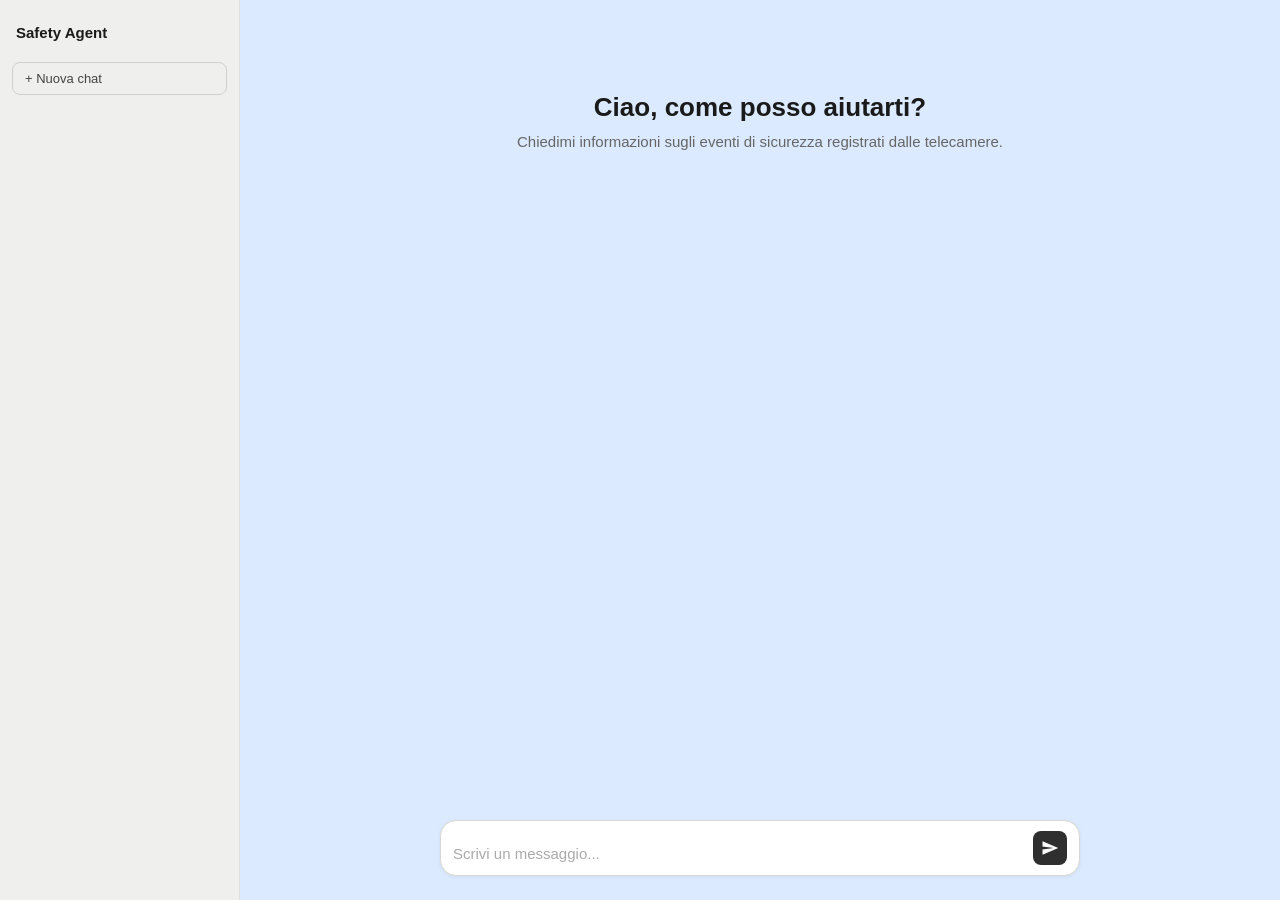
==== ui/index.html @ 49aa1d88 "Add tests for MCP server and token budget evaluation; implement UI for chat interaction - Created `t" ====
<!DOCTYPE html>
<html lang="it">
<head>
  <meta charset="UTF-8" />
  <meta name="viewport" content="width=device-width, initial-scale=1.0" />
  <title>Safety Agent</title>
  <link rel="stylesheet" href="style.css" />
</head>
<body>
  <div class="layout">
    <aside class="sidebar">
      <div class="sidebar-header">
        <span class="logo">Safety Agent</span>
      </div>
      <button class="new-chat-btn" id="newChatBtn">+ Nuova chat</button>
    </aside>

    <main class="chat-area">
      <div class="messages" id="messages">
        <div class="welcome">
          <h2>Ciao, come posso aiutarti?</h2>
          <p>Chiedimi informazioni sugli eventi di sicurezza registrati dalle telecamere.</p>
        </div>
      </div>

      <div class="input-area">
        <div class="input-wrapper">
          <textarea
            id="userInput"
            placeholder="Scrivi un messaggio..."
            rows="1"
          ></textarea>
          <button id="sendBtn" aria-label="Invia">
            <svg xmlns="http://www.w3.org/2000/svg" viewBox="0 0 24 24" fill="currentColor" width="18" height="18">
              <path d="M2.01 21L23 12 2.01 3 2 10l15 2-15 2z"/>
            </svg>
          </button>
        </div>
      </div>
    </main>
  </div>

  <script src="chat.js"></script>
</body>
</html>
---- ui/style.css ----
*, *::before, *::after { box-sizing: border-box; margin: 0; padding: 0; }

body {
  font-family: -apple-system, BlinkMacSystemFont, "Segoe UI", sans-serif;
  background: #dbeafe;
  color: #1a1a1a;
  height: 100vh;
  overflow: hidden;
}

.layout {
  display: flex;
  height: 100vh;
}

/* SIDEBAR */
.sidebar {
  width: 240px;
  background: #efefed;
  display: flex;
  flex-direction: column;
  padding: 16px 12px;
  gap: 12px;
  border-right: 1px solid #e0e0de;
  flex-shrink: 0;
}

.sidebar-header {
  padding: 8px 4px;
}

.logo {
  font-weight: 700;
  font-size: 15px;
  color: #1a1a1a;
}

.new-chat-btn {
  background: none;
  border: 1px solid #d0d0ce;
  border-radius: 8px;
  padding: 8px 12px;
  font-size: 13px;
  color: #444;
  cursor: pointer;
  text-align: left;
  transition: background 0.15s;
}

.new-chat-btn:hover { background: #e4e4e2; }

/* CHAT AREA */
.chat-area {
  flex: 1;
  display: flex;
  flex-direction: column;
  overflow: hidden;
}

.messages {
  flex: 1;
  overflow-y: auto;
  padding: 32px 0 16px;
  display: flex;
  flex-direction: column;
  gap: 0;
}

.messages::-webkit-scrollbar { width: 6px; }
.messages::-webkit-scrollbar-thumb { background: #d0d0ce; border-radius: 3px; }

/* WELCOME */
.welcome {
  max-width: 640px;
  margin: 60px auto;
  text-align: center;
  padding: 0 24px;
}

.welcome h2 { font-size: 26px; font-weight: 600; margin-bottom: 10px; }
.welcome p  { font-size: 15px; color: #666; }

/* MESSAGE ROWS */
.message-row {
  width: 100%;
  display: flex;
  padding: 6px 0;
}

.message-row.user  { justify-content: flex-end; padding-right: 32px; }
.message-row.agent { justify-content: flex-start; padding-left: 32px; }

.bubble {
  max-width: 640px;
  padding: 12px 16px;
  border-radius: 16px;
  font-size: 15px;
  line-height: 1.6;
  white-space: pre-wrap;
  word-break: break-word;
}

.message-row.user  .bubble {
  background: #2f2f2f;
  color: #fff;
  border-bottom-right-radius: 4px;
}

.message-row.agent .bubble {
  background: #fff;
  color: #1a1a1a;
  border: 1px solid #e8e8e6;
  border-bottom-left-radius: 4px;
}

/* TYPING INDICATOR */
.typing .bubble {
  display: flex;
  align-items: center;
  gap: 5px;
  padding: 14px 18px;
}

.dot {
  width: 7px;
  height: 7px;
  background: #aaa;
  border-radius: 50%;
  animation: bounce 1.2s infinite;
}
.dot:nth-child(2) { animation-delay: 0.2s; }
.dot:nth-child(3) { animation-delay: 0.4s; }

@keyframes bounce {
  0%, 80%, 100% { transform: translateY(0); }
  40%           { transform: translateY(-6px); }
}

/* INPUT AREA */
.input-area {
  padding: 16px 32px 24px;
  background: #dbeafe;
}

.input-wrapper {
  max-width: 640px;
  margin: 0 auto;
  display: flex;
  align-items: flex-end;
  gap: 8px;
  background: #fff;
  border: 1px solid #d8d8d6;
  border-radius: 16px;
  padding: 10px 12px;
  box-shadow: 0 1px 4px rgba(0,0,0,0.06);
  transition: border-color 0.15s;
}

.input-wrapper:focus-within { border-color: #aaa; }

textarea {
  flex: 1;
  border: none;
  outline: none;
  resize: none;
  font-size: 15px;
  font-family: inherit;
  background: transparent;
  color: #1a1a1a;
  max-height: 160px;
  overflow-y: auto;
  line-height: 1.5;
}

textarea::placeholder { color: #aaa; }

#sendBtn {
  background: #2f2f2f;
  border: none;
  border-radius: 8px;
  width: 34px;
  height: 34px;
  display: flex;
  align-items: center;
  justify-content: center;
  cursor: pointer;
  color: #fff;
  flex-shrink: 0;
  transition: background 0.15s, opacity 0.15s;
}

#sendBtn:hover   { background: #111; }
#sendBtn:disabled { opacity: 0.35; cursor: default; }
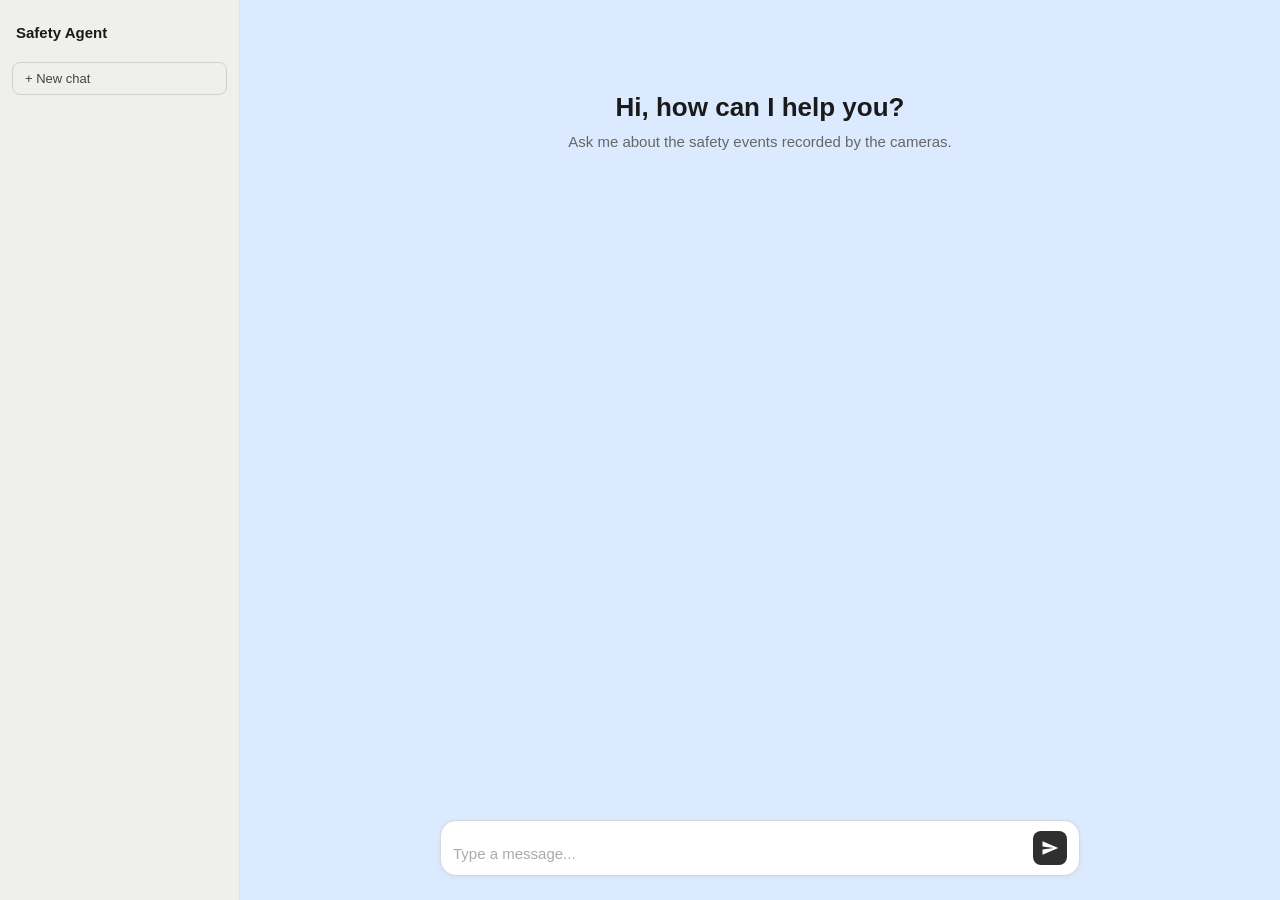
==== commit f2ce660d: "Add chart coverage tests and a placeholder for scenarios - Implemented `test_chart_coverage.py` to v" ====
--- a/ui/index.html
+++ b/ui/index.html
@@ -1,9 +1,10 @@
 <!DOCTYPE html>
-<html lang="it">
+<html lang="en">
 <head>
   <meta charset="UTF-8" />
   <meta name="viewport" content="width=device-width, initial-scale=1.0" />
   <title>Safety Agent</title>
+  <link rel="icon" type="image/svg+xml" href="favicon.svg" />
   <link rel="stylesheet" href="style.css" />
 </head>
 <body>
@@ -12,14 +13,14 @@
       <div class="sidebar-header">
         <span class="logo">Safety Agent</span>
       </div>
-      <button class="new-chat-btn" id="newChatBtn">+ Nuova chat</button>
+      <button class="new-chat-btn" id="newChatBtn">+ New chat</button>
     </aside>
 
     <main class="chat-area">
       <div class="messages" id="messages">
         <div class="welcome">
-          <h2>Ciao, come posso aiutarti?</h2>
-          <p>Chiedimi informazioni sugli eventi di sicurezza registrati dalle telecamere.</p>
+          <h2>Hi, how can I help you?</h2>
+          <p>Ask me about the safety events recorded by the cameras.</p>
         </div>
       </div>
 
@@ -27,10 +28,10 @@
         <div class="input-wrapper">
           <textarea
             id="userInput"
-            placeholder="Scrivi un messaggio..."
+            placeholder="Type a message..."
             rows="1"
           ></textarea>
-          <button id="sendBtn" aria-label="Invia">
+          <button id="sendBtn" aria-label="Send">
             <svg xmlns="http://www.w3.org/2000/svg" viewBox="0 0 24 24" fill="currentColor" width="18" height="18">
               <path d="M2.01 21L23 12 2.01 3 2 10l15 2-15 2z"/>
             </svg>
@@ -40,6 +41,7 @@
     </main>
   </div>
 
+  <script src="config.js"></script>
   <script src="chat.js"></script>
 </body>
 </html>
